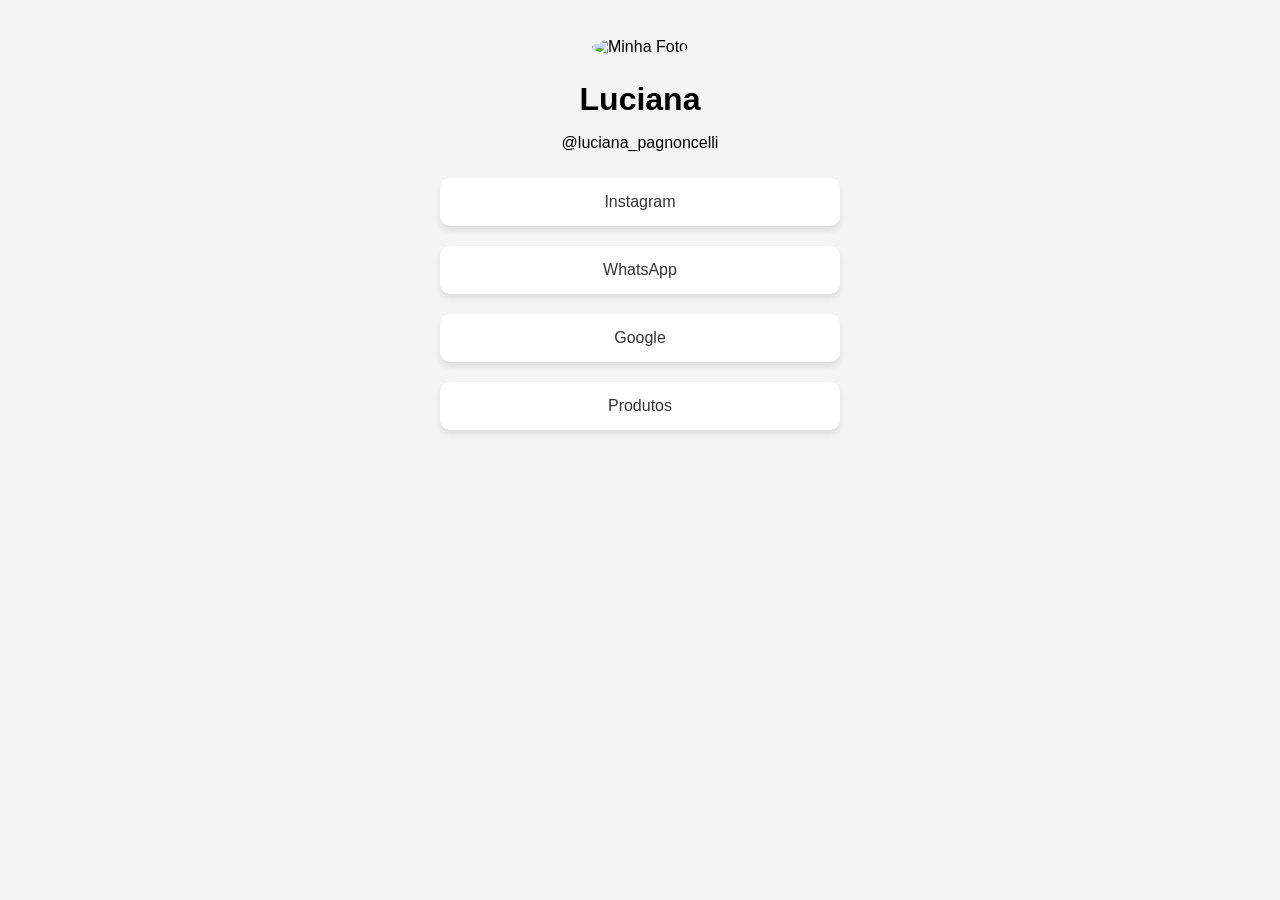
==== index.html @ 7ad8d476 "Mensagem do commit" ====
<!DOCTYPE html>
<html lang="pt-br">
<head>
    <meta charset="UTF-8">
    <meta name="viewport" content="width=device-width, initial-scale=1.0">
    <link rel="stylesheet" href="assets/styles/style.css">
    <title>Motor peccinin</title>
    </head>
    <body>
    
      <div class="profile">
        <img src="https://static.jhimports.com.br/public/jhimports/imagens/produtos/media/camera-wifi-interna-intelbras-mibo-6718e98c9d133.png" alt="Minha Foto">
        <h1>Luciana</h1>
        <p>@luciana_pagnoncelli</p>
      </div>
    
      <div class="links">
        <a href="https://www.instagram.com/evolution_seguranca" target="_blank">Instagram</a>
        <a href="https://wa.me/46999411122" target="_blank">WhatsApp</a>
        <a href="https://www.google.com.br/search?q=nice+peccinin+pato+branco&sca_esv=b5b85f1110a5fb0d&sxsrf=AHTn8zqsOsiOW5XYl7VE0Op55nlCQXiQ_w%3A1746646250724&ei=6rQbaI_aK6PW1sQP2Lrq8Qc&ved=0ahUKEwiP98mqjJKNAxUjq5UCHVidOn4Q4dUDCBA&uact=5&oq=nice+peccinin+pato+branco&gs_lp=[base64]&sclient=gws-wiz-serp"target="_blank">Google</a>
        <a href="https://davihorn.github.io/Produtos-evolution./" target="_blank">Produtos</a>      
      </div>
    
    </body>
    </html>
</head>
<body>
    
</body> 
</html>
---- assets/styles/style.css ----
body {
    font-family: Arial, sans-serif;
    background-color: #f4f4f4;
    display: flex;
    flex-direction: column;
    align-items: center;
    padding: 30px;
  }

  .profile {
    text-align: center;
  }

  .profile img {
    width: 120px;
    border-radius: 50%;
    margin-bottom: 15px;

  }

  .profile h1 {
    margin: 10px 0;
  }

  .links {
    display: flex;
    flex-direction: column;
    width: 100%;
    max-width: 400px;
  }

  .links a {
    text-decoration: none;
    background-color: #ffffff;
    color: #333;
    padding: 15px;
    margin: 10px 0;
    border-radius: 10px;
    box-shadow: 0 4px 6px rgba(0,0,0,0.1);
    text-align: center;
    transition: background-color 0.3s;
  }

  .links a:hover {
    background-color: #e0e0e0;
  }
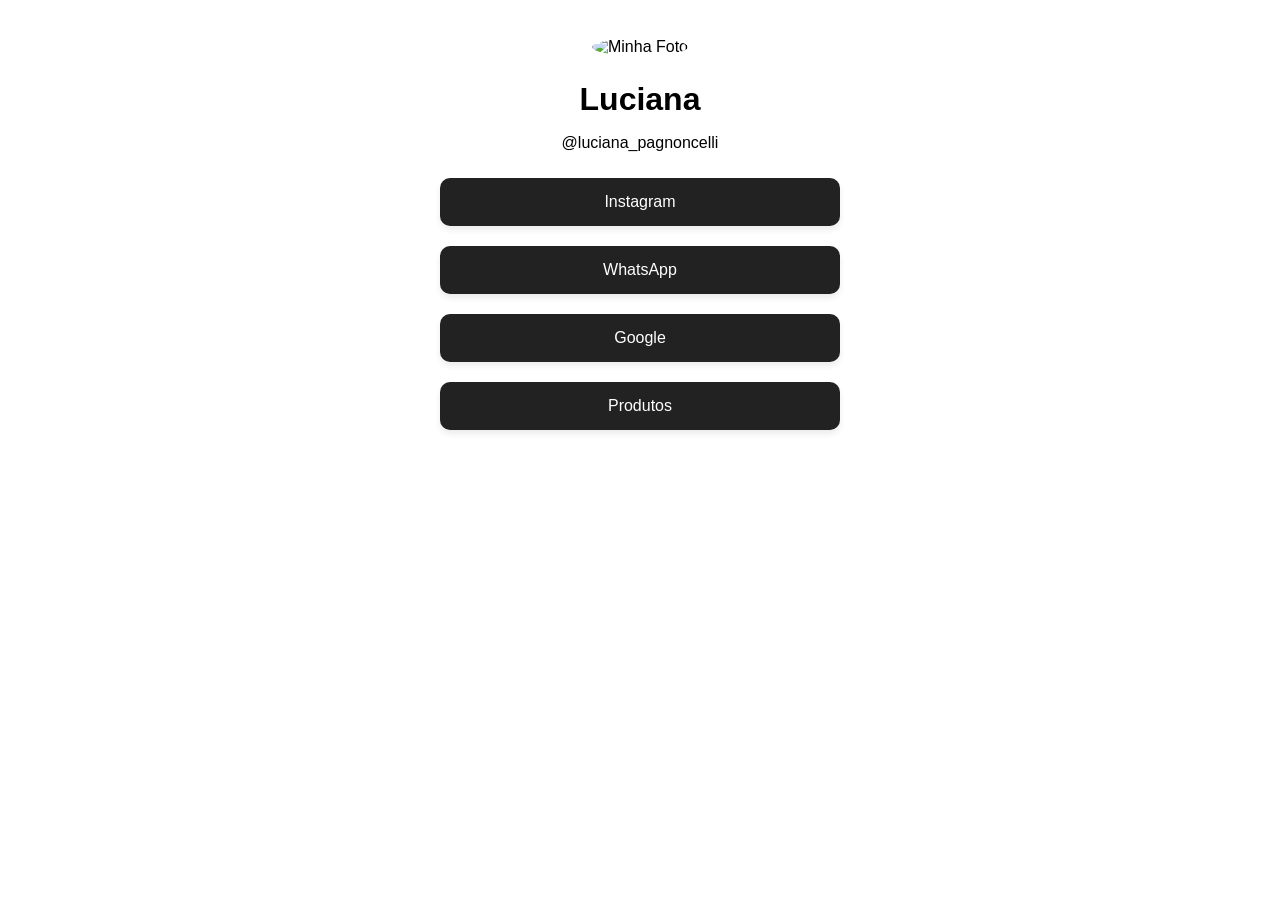
==== commit 7dc3323d: "Mensagem do commit" ====
--- a/index.html
+++ b/index.html
@@ -9,7 +9,7 @@
     <body>
     
       <div class="profile">
-        <img src="https://static.jhimports.com.br/public/jhimports/imagens/produtos/media/camera-wifi-interna-intelbras-mibo-6718e98c9d133.png" alt="Minha Foto">
+        <img src="https://media-gru1-2.cdn.whatsapp.net/v/t61.24694-24/416825627_900774044763888_1156740899134053604_n.jpg?ccb=11-4&oh=01_Q5Aa1gGsgFhtfDwOWUG3EMl8V4zz18N3mDoP6j3xzGS-fs8v_A&oe=683207DC&_nc_sid=5e03e0&_nc_cat=109" alt="Minha Foto">
         <h1>Luciana</h1>
         <p>@luciana_pagnoncelli</p>
       </div>
@@ -23,8 +23,4 @@
     
     </body>
     </html>
-</head>
-<body>
-    
-</body> 
 </html>
--- a/assets/styles/style.css
+++ b/assets/styles/style.css
@@ -1,6 +1,6 @@
 body {
     font-family: Arial, sans-serif;
-    background-color: #f4f4f4;
+    background-color: rgba(255, 255, 255, 0.699);
     display: flex;
     flex-direction: column;
     align-items: center;
@@ -9,6 +9,7 @@
 
   .profile {
     text-align: center;
+    align-items: center;
   }
 
   .profile img {
@@ -31,12 +32,12 @@
 
   .links a {
     text-decoration: none;
-    background-color: #ffffff;
-    color: #333;
+    background-color: #222222;
+    color: #ffffff;
     padding: 15px;
     margin: 10px 0;
     border-radius: 10px;
-    box-shadow: 0 4px 6px rgba(0,0,0,0.1);
+    box-shadow: 0 4px 6px rgb(236, 236, 236);
     text-align: center;
     transition: background-color 0.3s;
   }
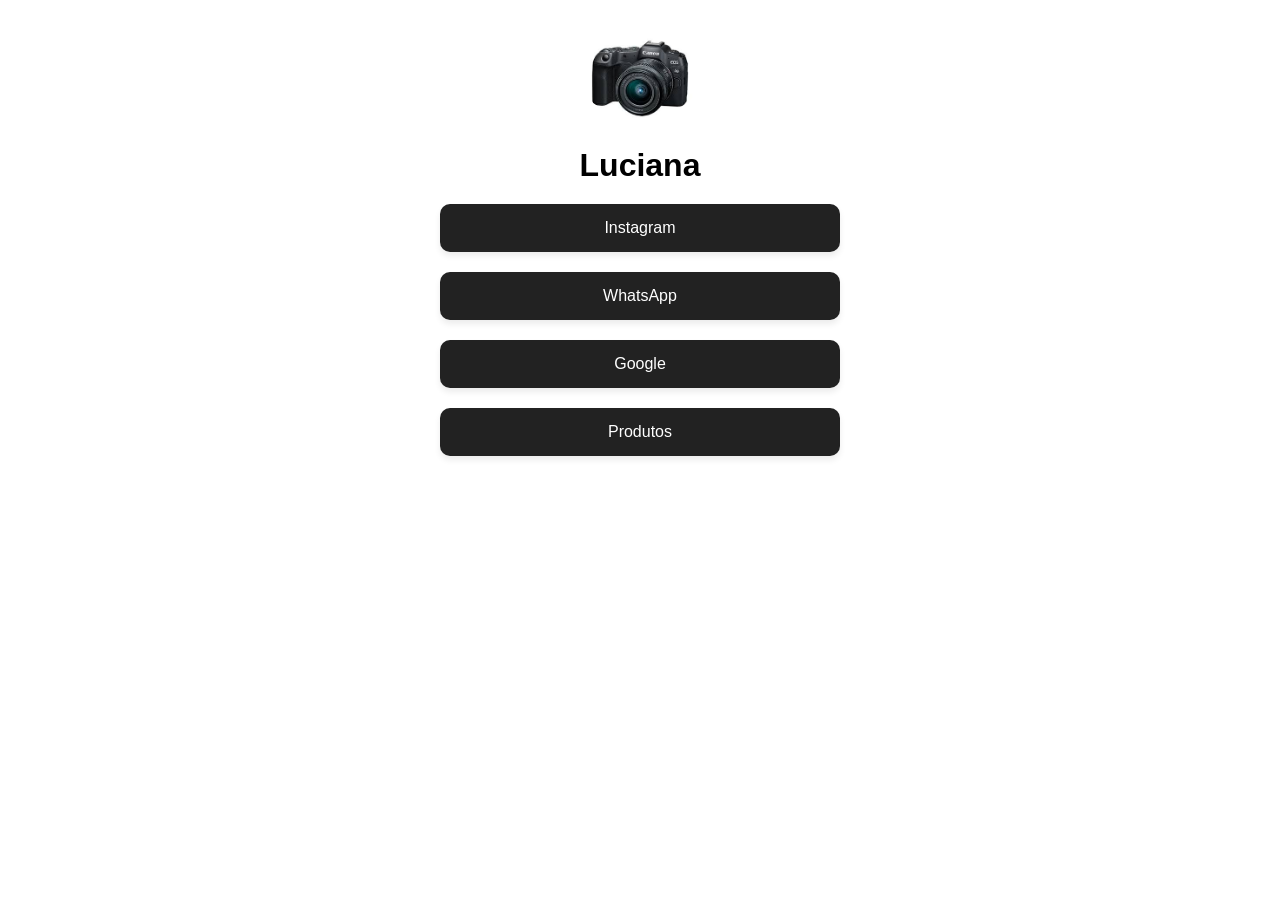
==== commit 544c0056: "commit inicial" ====
--- a/index.html
+++ b/index.html
@@ -4,16 +4,17 @@
     <meta charset="UTF-8">
     <meta name="viewport" content="width=device-width, initial-scale=1.0">
     <link rel="stylesheet" href="assets/styles/style.css">
-    <title>Motor peccinin</title>
+    <title>Linktree</title>
     </head>
     <body>
     
-      <div class="profile">
-        <img src="https://media-gru1-2.cdn.whatsapp.net/v/t61.24694-24/416825627_900774044763888_1156740899134053604_n.jpg?ccb=11-4&oh=01_Q5Aa1gGsgFhtfDwOWUG3EMl8V4zz18N3mDoP6j3xzGS-fs8v_A&oe=683207DC&_nc_sid=5e03e0&_nc_cat=109" alt="Minha Foto">
+
+       <div class="profile">
+        <img src="[data-uri]" alt="Minha Foto">
         <h1>Luciana</h1>
-        <p>@luciana_pagnoncelli</p>
       </div>
-    
+
+
       <div class="links">
         <a href="https://www.instagram.com/evolution_seguranca" target="_blank">Instagram</a>
         <a href="https://wa.me/46999411122" target="_blank">WhatsApp</a>
--- a/assets/styles/style.css
+++ b/assets/styles/style.css
@@ -14,9 +14,8 @@
 
   .profile img {
     width: 120px;
-    border-radius: 50%;
+    border-radius : 50%;
     margin-bottom: 15px;
-
   }
 
   .profile h1 {
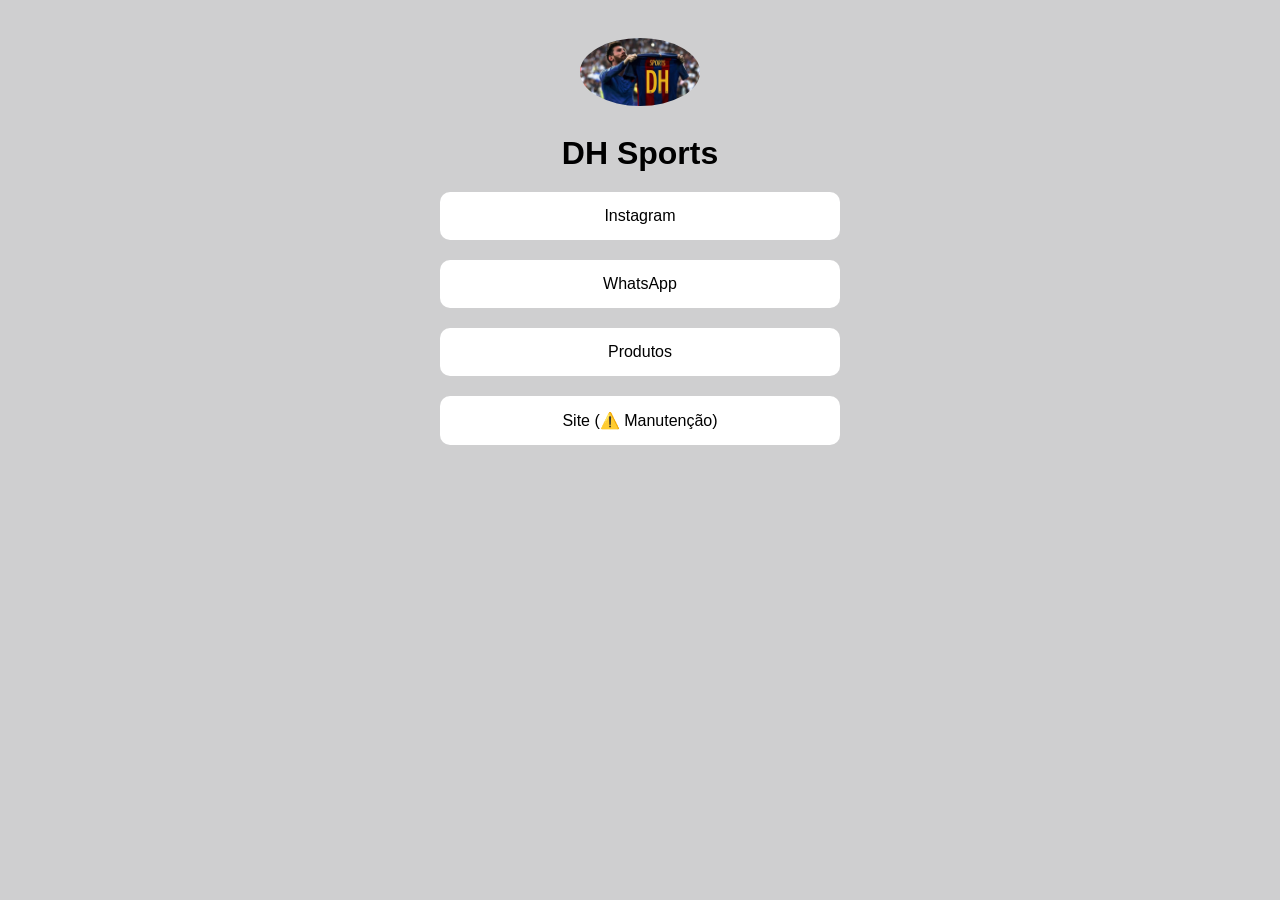
==== commit 2efdd3ae: "Commit inicial" ====
--- a/index.html
+++ b/index.html
@@ -10,16 +10,17 @@
     
 
        <div class="profile">
-        <img src="[data-uri]" alt="Minha Foto">
-        <h1>Luciana</h1>
+        <img src="assets/images/DH Sports.jpeg" alt="Foto">
+        <h1>DH Sports</h1>
       </div>
 
 
       <div class="links">
         <a href="https://www.instagram.com/evolution_seguranca" target="_blank">Instagram</a>
         <a href="https://wa.me/46999411122" target="_blank">WhatsApp</a>
-        <a href="https://www.google.com.br/search?q=nice+peccinin+pato+branco&sca_esv=b5b85f1110a5fb0d&sxsrf=AHTn8zqsOsiOW5XYl7VE0Op55nlCQXiQ_w%3A1746646250724&ei=6rQbaI_aK6PW1sQP2Lrq8Qc&ved=0ahUKEwiP98mqjJKNAxUjq5UCHVidOn4Q4dUDCBA&uact=5&oq=nice+peccinin+pato+branco&gs_lp=[base64]&sclient=gws-wiz-serp"target="_blank">Google</a>
-        <a href="https://davihorn.github.io/Produtos-evolution./" target="_blank">Produtos</a>      
+        <a href="https://davihorn.github.io/Produtos-evolution./" target="_blank">Produtos</a>
+        <a href="">Site (⚠️ Manutenção)</a>
+
       </div>
     
     </body>
--- a/assets/styles/style.css
+++ b/assets/styles/style.css
@@ -1,6 +1,6 @@
 body {
     font-family: Arial, sans-serif;
-    background-color: rgba(255, 255, 255, 0.699);
+    background-color: rgba(113, 114, 117, 0.336);
     display: flex;
     flex-direction: column;
     align-items: center;
@@ -14,8 +14,9 @@
 
   .profile img {
     width: 120px;
-    border-radius : 50%;
+    border-radius: 50%;
     margin-bottom: 15px;
+
   }
 
   .profile h1 {
@@ -31,12 +32,12 @@
 
   .links a {
     text-decoration: none;
-    background-color: #222222;
-    color: #ffffff;
+    background-color: #ffffff;
+    color: #000000;
     padding: 15px;
+    font-family: Arial, Helvetica, sans-serif ;
     margin: 10px 0;
     border-radius: 10px;
-    box-shadow: 0 4px 6px rgb(236, 236, 236);
     text-align: center;
     transition: background-color 0.3s;
   }
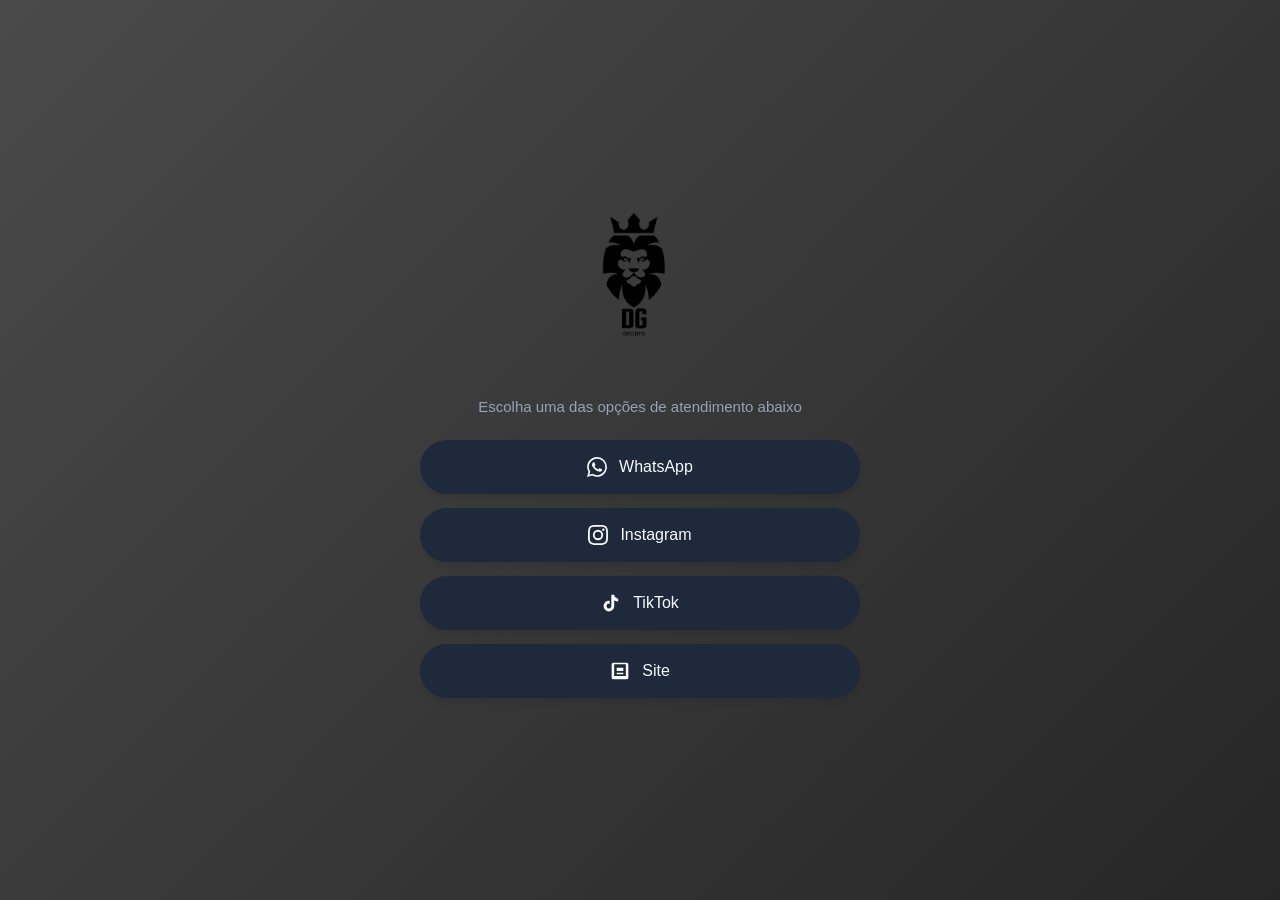
==== commit fca0ea45: "commit inicial" ====
--- a/index.html
+++ b/index.html
@@ -1,28 +1,165 @@
 <!DOCTYPE html>
-<html lang="pt-br">
+<html lang="pt-BR">
 <head>
     <meta charset="UTF-8">
     <meta name="viewport" content="width=device-width, initial-scale=1.0">
-    <link rel="stylesheet" href="assets/styles/style.css">
-    <title>Linktree</title>
-    </head>
-    <body>
+    <title>Meus Links</title>
     
+    <!-- Tag do Favicon -->
+    <link rel="icon" type="image/png" href="assets/images/favicon.png">
+    
+    <style>
+        /* Paleta de cores e variáveis */
+        :root {
+            /* Fundo cinza escuro mantido */
+            --bg-top: #4a4a4a; 
+            --bg-bottom: #262626; 
+            --text-color: #f8fafc;
+            --btn-bg: #1e293b;
+            --btn-hover: #334155;
+            --accent: #38bdf8;
+            --warning-bg: #fffbeb;
+            --warning-text: #92400e;
+            --warning-border: #fcd34d;
+        }
 
-       <div class="profile">
-        <img src="assets/images/DH Sports.jpeg" alt="Foto">
-        <h1>DH Sports</h1>
-      </div>
+        /* Reset e estilo global */
+        body {
+            margin: 0;
+            padding: 0;
+            font-family: 'Inter', -apple-system, BlinkMacSystemFont, 'Segoe UI', Roboto, Helvetica, Arial, sans-serif;
+            background: linear-gradient(135deg, var(--bg-top) 0%, var(--bg-bottom) 100%);
+            color: var(--text-color);
+            min-height: 100vh;
+            display: flex;
+            justify-content: center;
+            align-items: center;
+        }
 
+        /* Container principal - Responsivo */
+        .container {
+            width: 100%;
+            max-width: 480px; 
+            padding: 40px 20px;
+            box-sizing: border-box;
+            text-align: center;
+        }
 
-      <div class="links">
-        <a href="https://www.instagram.com/evolution_seguranca" target="_blank">Instagram</a>
-        <a href="https://wa.me/46999411122" target="_blank">WhatsApp</a>
-        <a href="https://davihorn.github.io/Produtos-evolution./" target="_blank">Produtos</a>
-        <a href="">Site (⚠️ Manutenção)</a>
+        /* FOTO DA MARCA - O truque do fundo transparente está aqui */
+        .profile {
+            width: 180px; /* Aumentei um pouco para ficar em destaque como no seu desenho */
+            height: auto; /* Mantém a proporção quadrada/retangular original da sua foto */
+            margin: 0 auto 15px;
+            display: block;
+            
+            /* ESSA É A MÁGICA: Remove o fundo branco da sua imagem e mescla com o cinza! */
+            mix-blend-mode: multiply; 
+            
+            /* DICA: Se o leão ficar muito escuro no fundo cinza e você quiser deixar a logo toda BRANCA, 
+               apague a linha de cima (mix-blend) e use essa linha de baixo (apague as barras //): */
+            /* filter: invert(1) brightness(2); */
+        }
 
-      </div>
-    
-    </body>
-    </html>
+        /* Textos */
+        p.bio {
+            font-size: 15px;
+            color: #94a3b8;
+            margin: 0 0 25px;
+        }
+
+        /* Aviso de Manutenção */
+        .maintenance {
+            background-color: var(--warning-bg);
+            color: var(--warning-text);
+            border: 1px solid var(--warning-border);
+            padding: 12px 16px;
+            border-radius: 8px;
+            margin-bottom: 25px;
+            font-size: 14px;
+            display: flex;
+            align-items: center;
+            justify-content: center;
+            gap: 10px;
+            font-weight: 500;
+        }
+
+        /* Lista de Links */
+        .links {
+            display: flex;
+            flex-direction: column;
+            gap: 14px;
+        }
+
+        /* Botões dos Links */
+        .link-btn {
+            background-color: var(--btn-bg);
+            color: var(--text-color);
+            text-decoration: none;
+            padding: 16px 24px;
+            border-radius: 50px;
+            font-size: 16px;
+            font-weight: 500;
+            transition: all 0.3s ease;
+            display: flex;
+            align-items: center;
+            justify-content: center;
+            gap: 12px;
+            border: 1px solid transparent;
+            box-shadow: 0 4px 6px -1px rgba(0, 0, 0, 0.1);
+        }
+
+        /* Efeitos ao passar o mouse (Hover) */
+        .link-btn:hover {
+            background-color: var(--btn-hover);
+            transform: translateY(-2px);
+            box-shadow: 0 10px 15px -3px rgba(0, 0, 0, 0.2);
+        }
+
+        .wpp:hover { border-color: #25D366; color: #25D366; }
+        .ig:hover { border-color: #E1306C; color: #E1306C; }
+        .tiktok:hover { border-color: #25F4EE; color: #25F4EE; } /* Corrigido para o Ciano do TikTok */
+        .catalog:hover { border-color: var(--accent); color: var(--accent); }
+
+        /* Ícones SVG */
+        .icon {
+            width: 20px;
+            height: 20px;
+            fill: currentColor;
+        }
+    </style>
+</head>
+<body>
+
+    <div class="container">
+        
+        <!-- Apenas a sua logo no formato original, sem o texto duplicado em HTML -->
+        <img src="assets/images/dg linktree.png" alt="DG Sports" class="profile">
+        
+        <p class="bio">Escolha uma das opções de atendimento abaixo</p>
+
+        <div class="links">
+            <a href="https://wa.me/5546991087501" target="_blank" class="link-btn wpp">
+                <svg class="icon" viewBox="0 0 24 24"><path d="M17.472 14.382c-.297-.149-1.758-.867-2.03-.967-.273-.099-.471-.148-.67.15-.197.297-.767.966-.94 1.164-.173.199-.347.223-.644.075-.297-.15-1.255-.463-2.39-1.475-.883-.788-1.48-1.761-1.653-2.059-.173-.297-.018-.458.13-.606.134-.133.298-.347.446-.52.149-.174.198-.298.298-.497.099-.198.05-.371-.025-.52-.075-.149-.669-1.612-.916-2.207-.242-.579-.487-.5-.669-.51-.173-.008-.371-.01-.57-.01-.198 0-.52.074-.792.372-.272.297-1.04 1.016-1.04 2.479 0 1.462 1.065 2.875 1.213 3.074.149.198 2.096 3.2 5.077 4.487.709.306 1.262.489 1.694.625.712.227 1.36.195 1.871.118.571-.085 1.758-.719 2.006-1.413.248-.694.248-1.289.173-1.413-.074-.124-.272-.198-.57-.347m-5.421 7.403h-.004a9.87 9.87 0 01-5.031-1.378l-.361-.214-3.741.982.998-3.648-.235-.374a9.86 9.86 0 01-1.51-5.26c.001-5.45 4.436-9.884 9.888-9.884 2.64 0 5.122 1.03 6.988 2.898a9.825 9.825 0 012.893 6.994c-.003 5.45-4.437 9.884-9.885 9.884m8.413-18.297A11.815 11.815 0 0012.05 0C5.495 0 .16 5.335.157 11.892c0 2.096.547 4.142 1.588 5.945L.057 24l6.305-1.654a11.882 11.882 0 005.683 1.448h.005c6.554 0 11.89-5.335 11.893-11.893a11.821 11.821 0 00-3.48-8.413Z"/></svg>
+                WhatsApp
+            </a>
+
+            <a href="https://instagram.com/dgsportsbrasil" target="_blank" class="link-btn ig">
+                <svg class="icon" viewBox="0 0 24 24"><path d="M12 2.163c3.204 0 3.584.012 4.85.07 3.252.148 4.771 1.691 4.919 4.919.058 1.265.069 1.645.069 4.849 0 3.205-.012 3.584-.069 4.849-.149 3.225-1.664 4.771-4.919 4.919-1.266.058-1.644.07-4.85.07-3.204 0-3.584-.012-4.849-.07-3.26-.149-4.771-1.699-4.919-4.92-.058-1.265-.07-1.644-.07-4.849 0-3.204.013-3.583.07-4.849.149-3.227 1.664-4.771 4.919-4.919 1.266-.057 1.645-.069 4.849-.069zM12 0C8.741 0 8.333.014 7.053.072 2.695.272.273 2.69.073 7.052.014 8.333 0 8.741 0 12c0 3.259.014 3.668.072 4.948.2 4.358 2.618 6.78 6.98 6.98C8.333 23.986 8.741 24 12 24c3.259 0 3.668-.014 4.948-.072 4.354-.2 6.782-2.618 6.979-6.98.059-1.28.073-1.689.073-4.948 0-3.259-.014-3.667-.072-4.947-.196-4.354-2.617-6.78-6.979-6.98C15.668.014 15.259 0 12 0zm0 5.838a6.162 6.162 0 100 12.324 6.162 6.162 0 000-12.324zM12 16a4 4 0 110-8 4 4 0 010 8zm6.406-11.845a1.44 1.44 0 100 2.881 1.44 1.44 0 000-2.881z"/></svg>
+                Instagram
+            </a>
+
+            <a href="https://www.tiktok.com/@dgsportsbrasil?_r=1&_t=ZS-999qIlBsazR" target="_blank" class="link-btn tiktok">
+                <!-- SVG do TikTok Corrigido -->
+                <svg class="icon" viewBox="0 0 24 24"><path d="M19.59 6.69a4.83 4.83 0 0 1-3.77-4.25V2h-3.45v13.67a2.89 2.89 0 0 1-5.2 1.74 2.89 2.89 0 0 1 2.31-4.64 2.93 2.93 0 0 1 .88.13V9.4a6.84 6.84 0 0 0-1-.05A6.33 6.33 0 0 0 5 20.1a6.34 6.34 0 0 0 10.86-4.43v-7a8.16 8.16 0 0 0 4.77 1.52v-3.4a5.64 5.64 0 0 1-1.04-.1z"/></svg>
+                TikTok
+            </a>
+
+            <a href="https://site-dg-sports.vercel.app" target="_blank" class="link-btn catalog">
+                <svg class="icon" viewBox="0 0 24 24"><path d="M4 22h16a2 2 0 002-2V4a2 2 0 00-2-2H4a2 2 0 00-2 2v16a2 2 0 002 2zm1-18h14v14H5V4zm11 12H8v-2h8v2zm0-4H8V8h8v2z"/></svg>
+                Site
+            </a>
+        </div>
+    </div>
+
+</body>
 </html>
